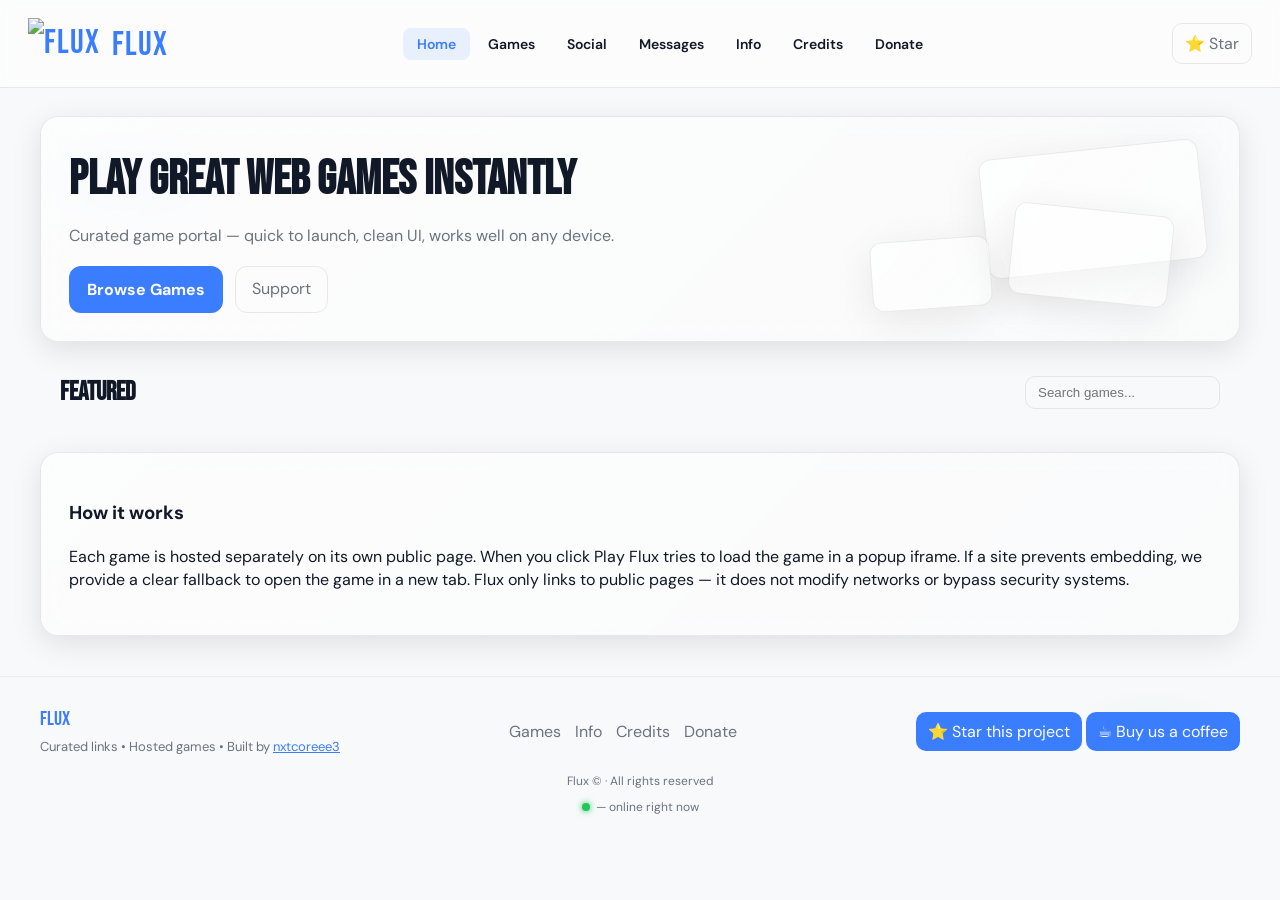
==== index.html @ bccc271b "Add files via upload" ====
<!doctype html>
<html lang="en">
<head>
     <script>
    // Apply dark/beta instantly before first paint to prevent flash
    (function() {
      try {
        if (localStorage.getItem('flux_dark') === '1' || 
            (localStorage.getItem('flux_dark') === null && window.matchMedia('(prefers-color-scheme: dark)').matches)) {
          document.documentElement.classList.add('dark');
        }
        if (localStorage.getItem('flux_beta') === '1') {
          document.documentElement.classList.add('beta');
        }
      } catch(e) {}
    })();
  </script>

  <meta charset="utf-8" />
  <meta name="viewport" content="width=device-width,initial-scale=1" />
  <title>Flux — Play Unblocked</title>
  <link href="https://fonts.googleapis.com/css2?family=Bebas+Neue&family=DM+Sans:wght@400;500;700&display=swap" rel="stylesheet">
  <link rel="stylesheet" href="style.css">
  <link rel="manifest" href="manifest.json">
  <link rel="apple-touch-icon" href="assets/thumbnail.png">
  <meta name="apple-mobile-web-app-capable" content="yes">
  <meta name="apple-mobile-web-app-status-bar-style" content="black-translucent">
  <meta name="apple-mobile-web-app-title" content="Flux">
  <meta name="theme-color" content="#0f1724">
  <style>
    .hot-badge { position:absolute;top:8px;left:8px;background:linear-gradient(135deg,#ef4444,#f59e0b);color:white;font-size:10px;font-weight:800;padding:3px 8px;border-radius:20px;letter-spacing:0.5px;z-index:2;box-shadow:0 2px 8px rgba(239,68,68,0.4);display:inline-block;width:fit-content; }
    .new-badge { position:absolute;top:8px;left:8px;background:linear-gradient(135deg,#22c55e,#16a34a);color:white;font-size:10px;font-weight:800;padding:3px 8px;border-radius:20px;letter-spacing:0.5px;z-index:2;box-shadow:0 2px 8px rgba(34,197,94,0.4);display:inline-block;width:fit-content; }
    .compat-badge { display:inline-flex;align-items:center;background:rgba(58,125,255,0.1);color:var(--accent);font-size:10px;font-weight:700;padding:2px 7px;border-radius:20px;border:1px solid rgba(58,125,255,0.2);cursor:help;position:relative;z-index:10; }
  </style>
  <style>
    @media (max-width: 768px) {
      #main-nav { overflow-x: auto; -webkit-overflow-scrolling: touch; scrollbar-width: none; flex-wrap: nowrap !important; }
      #main-nav::-webkit-scrollbar { display: none; }
    }
  </style>
</head>
<body>
  <header class="topbar">
    <div class="brand">
      <a href="index.html" class="logo"><img src="assets/logo.png" alt="Flux" style="height:32px;vertical-align:middle;margin-right:6px;"> FLUX</a>
    </div>

    <nav class="nav">
      <button class="nav-toggle" aria-controls="main-nav" aria-expanded="false">☰</button>
      <ul id="main-nav" class="nav-list">
        <li><a href="index.html" class="active">Home</a></li>
        <li><a href="games.html">Games</a></li>
        <li><a href="social.html">Social</a></li>
        <li><a href="messages.html">Messages</a></li>
        <li><a href="info.html">Info</a></li>
        <li><a href="credits.html">Credits</a></li>
        <li><a href="donate.html" class="accent">Donate</a></li>
      </ul>
    </nav>

    <div class="right-actions">
      <a class="icon-btn" href="https://github.com/nxtcoreee3/flux" target="_blank" rel="noopener">⭐ Star</a>
    </div>
  </header>

  <main>
    <section class="hero glass">
      <div class="hero-inner">
        <h1>Play great web games instantly</h1>
        <p>Curated game portal — quick to launch, clean UI, works well on any device.</p>
        <div class="hero-actions">
          <a href="games.html" class="btn-large">Browse Games</a>
          <a href="donate.html" class="btn-ghost">Support</a>
        </div>
      </div>
      <div class="hero-visual" aria-hidden="true">
        <div class="tile tile-1"></div>
        <div class="tile tile-2"></div>
        <div class="tile tile-3"></div>
      </div>
    </section>

    <section class="section featured">
      <div id="flux-ad-banner" style="padding:0 0 4px;"></div>
      <div class="section-head">
        <h2>Featured</h2>
        <div class="search-wrap">
          <input id="quick-search" type="search" placeholder="Search games..." aria-label="Search games">
        </div>
      </div>
      <div id="game-grid" class="grid"></div>
    </section>

    <section class="section how glass">
      <h3>How it works</h3>
      <p>Each game is hosted separately on its own public page. When you click Play Flux tries to load the game in a popup iframe. If a site prevents embedding, we provide a clear fallback to open the game in a new tab. Flux only links to public pages — it does not modify networks or bypass security systems.</p>
    </section>
  </main>

  <footer class="site-footer">
    <div class="footer-inner">
      <div class="footer-brand">
        <a href="index.html" class="logo-small">FLUX</a>
        <p>Curated links • Hosted games • Built by <a href="https://github.com/nxtcoreee3" target="_blank" rel="noopener">nxtcoreee3</a></p>
      </div>
      <div class="footer-links">
        <a href="games.html">Games</a>
        <a href="info.html">Info</a>
        <a href="credits.html">Credits</a>
        <a href="donate.html">Donate</a>
      </div>
      <div class="footer-actions">
        <a class="star-btn" href="https://github.com/nxtcoreee3/flux" target="_blank" rel="noopener">⭐ Star this project</a>
        <a class="coffee-btn" href="https://ko-fi.com/nxtcoreee3" target="_blank" rel="noopener">☕ Buy us a coffee</a>
      </div>
    </div>
    <small class="copyright">Flux © <span id="year"></span> · All rights reserved</small>
    <div class="visitor-counter" style="display:flex;align-items:center;justify-content:center;gap:6px;margin-top:8px;font-size:12px;color:var(--muted);">
      <span style="width:8px;height:8px;border-radius:50%;background:#22c55e;display:inline-block;box-shadow:0 0 6px #22c55e;animation:pulse-dot 2s infinite;"></span>
      <span><span id="visitor-count">—</span> online right now</span>
    </div>
  </footer>

  <div id="play-modal" class="modal" aria-hidden="true">
    <div class="modal-backdrop" data-close></div>
    <aside class="modal-panel" role="dialog" aria-modal="true" aria-label="Play game">
      <header class="modal-header">
        <div id="modal-title">Loading...</div>
        <div class="modal-tools">
          <button id="open-tab" class="tool-btn">Open in new tab</button>
          <button id="close-modal" class="tool-btn" aria-label="Close">✕</button>
        </div>
      </header>
      <div class="modal-body">
        <div id="iframe-wrap" class="iframe-wrap">
          <iframe id="game-iframe" src="" frameborder="0" allow="autoplay; fullscreen" sandbox="allow-scripts allow-forms allow-same-origin"></iframe>
        </div>
        <div id="embed-warning" class="embed-warning hidden">
          This site prevents embedding. <a id="open-fallback" href="#" target="_blank" rel="noopener">Open in a new tab</a>
        </div>
      </div>
    </aside>
  </div>

  <script type="module" src="script.js"></script>
</body>
</html>
---- style.css ----
/* style.css — Flux */

/* ═══════════════════════════════════════════
   DEFAULT UI  (original look, untouched)
═══════════════════════════════════════════ */

:root {
  --bg: #f8f9fa;
  --panel: #ffffff;
  --glass-bg: rgba(255,255,255,0.5);
  --glass-border: rgba(0,0,0,0.08);
  --accent: #3a7dff;
  --muted: #6b7280;
  --text: #111827;
  --card: #ffffff;
  --glass-blur: 10px;
  --radius: 14px;
  --glass-shadow: 0 8px 30px rgba(0,0,0,0.1);
  --glass-gradient: linear-gradient(135deg, rgba(255,255,255,0.6), rgba(255,255,255,0.3));
  --input-bg: transparent;
  --footer-border: rgba(0,0,0,0.05);
}

html.dark {
  --bg: #0f1117;
  --panel: #1a1d27;
  --glass-bg: rgba(255,255,255,0.04);
  --glass-border: rgba(255,255,255,0.08);
  --muted: #9ca3af;
  --text: #f3f4f6;
  --card: #1a1d27;
  --glass-shadow: 0 8px 30px rgba(0,0,0,0.4);
  --glass-gradient: linear-gradient(135deg, rgba(255,255,255,0.06), rgba(255,255,255,0.02));
  --input-bg: rgba(255,255,255,0.05);
  --footer-border: rgba(255,255,255,0.06);
}

html.dark body {
  background:
    radial-gradient(1200px 600px at 10% 20%, rgba(58,125,255,0.08), transparent 60%),
    radial-gradient(1000px 400px at 90% 80%, rgba(99,102,241,0.06), transparent 60%),
    var(--bg);
  color: var(--text);
}
html.dark .nav-list a { color: var(--text); }
html.dark .logo { color: var(--accent); }
html.dark .title { color: var(--text); }
html.dark .hero h1 { color: var(--text); }
html.dark .modal-panel { background: var(--panel); }
html.dark .modal-header { border-color: var(--glass-border); }
html.dark .card-foot { border-color: var(--glass-border); }
html.dark input, html.dark select {
  background: var(--input-bg) !important;
  color: var(--text) !important;
  border-color: var(--glass-border) !important;
}

*{ box-sizing: border-box; }
html, body { height: 100%; }
body {
  margin: 0;
  font-family: "DM Sans", system-ui, -apple-system, "Segoe UI", Roboto, "Helvetica Neue", Arial;
  background:
    radial-gradient(1200px 600px at 10% 20%, rgba(58,125,255,0.06), transparent 8%),
    radial-gradient(1000px 400px at 90% 80%, rgba(34,197,94,0.03), transparent 8%),
    var(--bg);
  color: var(--text);
  -webkit-font-smoothing: antialiased;
  line-height: 1.45;
  -webkit-tap-highlight-color: transparent;
  transition: background 0.3s ease, color 0.3s ease;
}

.topbar {
  display: flex; align-items: center; justify-content: space-between;
  gap: 16px; padding: 18px 28px;
  backdrop-filter: blur(6px); background: var(--glass-bg);
  border-bottom: 1px solid var(--glass-border);
  position: sticky; top: 0; z-index: 40; transition: background 0.3s ease;
}
.brand { display: flex; align-items: center; gap: 12px; }
.logo { font-family: 'Bebas Neue', sans-serif; font-size: 34px; color: var(--accent); text-decoration: none; letter-spacing: 1px; }
.tag { color: var(--muted); font-size: 13px; }
.nav { display: flex; align-items: center; gap: 12px; }
.nav-toggle { display: none; background: none; border: 0; color: var(--muted); font-size: 18px; padding: 6px 8px; border-radius: 10px; }
.nav-list { display: flex; gap: 4px; list-style: none; padding: 0; margin: 0; }
.nav-list a { color: var(--text); text-decoration: none; font-weight: 600; font-size: 14px; padding: 7px 14px; border-radius: 8px; }
.nav-list a.active, .nav-list a:hover { background: rgba(58,125,255,0.1); color: var(--accent); }
.right-actions { display: flex; align-items: center; gap: 10px; }
.icon-btn { background: transparent; border: 1px solid var(--glass-border); padding: 8px 12px; border-radius: 10px; color: var(--muted); text-decoration: none; transition: background 0.2s; }
.icon-btn:hover { background: rgba(58,125,255,0.08); }
.cta { background: var(--accent); color: white; padding: 10px 14px; border-radius: 10px; text-decoration: none; font-weight: 700; }

.hero {
  max-width: 1200px; margin: 28px auto; padding: 36px; border-radius: 18px;
  display: grid; grid-template-columns: 1fr 360px; gap: 26px; align-items: center;
  background: var(--glass-gradient); border: 1px solid var(--glass-border);
  box-shadow: var(--glass-shadow); backdrop-filter: blur(var(--glass-blur));
}
.hero h1 { font-family: 'Bebas Neue'; font-size: 48px; margin: 0; color: var(--text); }
.hero p { color: var(--muted); margin: 10px 0 18px; }
.hero-actions { display: flex; gap: 12px; }
.btn-large { background: var(--accent); padding: 12px 18px; border-radius: 12px; color: white; text-decoration: none; font-weight: 700; }
.btn-ghost { background: transparent; border: 1px solid var(--glass-border); padding: 10px 16px; border-radius: 12px; color: var(--muted); text-decoration: none; }
.hero-visual { position: relative; height: 160px; }
.tile { position: absolute; border-radius: 12px; background: var(--glass-gradient); box-shadow: 0 10px 40px rgba(0,0,0,0.08); border: 1px solid var(--glass-border); }
.tile-1 { width: 220px; height: 120px; right: 8px; top: 0; transform: rotate(-6deg); }
.tile-2 { width: 160px; height: 92px; right: 40px; top: 60px; transform: rotate(6deg); }
.tile-3 { width: 120px; height: 70px; left: 20px; bottom: 0; transform: rotate(-4deg); }

.section { max-width: 1200px; margin: 28px auto; padding: 0 20px; }
.section-head { display: flex; align-items: center; justify-content: space-between; margin-bottom: 12px; }
.section-head h2 { margin: 0; font-family: 'Bebas Neue'; font-size: 26px; }
.search-wrap input, .controls input { background: var(--input-bg); border: 1px solid var(--glass-border); padding: 8px 12px; border-radius: 10px; color: var(--text); }
.controls select { background: var(--input-bg); border: 1px solid var(--glass-border); padding: 8px 12px; border-radius: 10px; color: var(--text); }
.controls { display: flex; gap: 10px; align-items: center; }

.grid { display: grid; grid-template-columns: repeat(auto-fill, minmax(220px, 1fr)); gap: 18px; }

.card {
  background: var(--glass-bg); border: 1px solid var(--glass-border);
  border-radius: 12px; overflow: hidden;
  transition: transform .18s ease, box-shadow .18s ease;
  display: flex; flex-direction: column; min-height: 320px; position: relative;
}
.card:hover { transform: translateY(-8px); box-shadow: 0 18px 60px rgba(0,0,0,0.12); }
.thumb { width: 100%; height: 160px; object-fit: cover; display: block; }
.card-body { padding: 12px; flex: 1; display: flex; flex-direction: column; gap: 8px; }
.title { font-family: 'Bebas Neue'; font-size: 18px; margin: 0; color: var(--text); }
.meta { color: var(--muted); font-size: 13px; }
.card-foot { display: flex; justify-content: space-between; align-items: center; padding: 12px; border-top: 1px solid var(--glass-border); }
.play-btn { background: var(--accent); padding: 10px 14px; border-radius: 10px; color: white; border: none; font-weight: 700; cursor: pointer; }
.open-btn { background: transparent; border: 1px solid var(--glass-border); padding: 8px 12px; border-radius: 10px; color: var(--muted); cursor: pointer; }
.favorite { width: 36px; height: 36px; border-radius: 9px; display: inline-grid; place-items: center; border: 1px solid var(--glass-border); cursor: pointer; color: var(--muted); background: transparent; }
.favorite.active { color: #ffd166; border-color: rgba(255,209,102,0.3); box-shadow: 0 6px 24px rgba(255,209,102,0.15); }

.hot-badge { position:absolute;top:8px;left:8px;background:linear-gradient(135deg,#ef4444,#f59e0b);color:white;font-size:10px;font-weight:800;padding:3px 8px;border-radius:20px;letter-spacing:0.5px;z-index:2;box-shadow:0 2px 8px rgba(239,68,68,0.4);display:inline-block;width:fit-content; }
.new-badge { position:absolute;top:8px;left:8px;background:linear-gradient(135deg,#22c55e,#16a34a);color:white;font-size:10px;font-weight:800;padding:3px 8px;border-radius:20px;letter-spacing:0.5px;z-index:2;box-shadow:0 2px 8px rgba(34,197,94,0.4);display:inline-block;width:fit-content; }
.compat-badge { display:inline-flex;align-items:center;background:rgba(58,125,255,0.1);color:var(--accent);font-size:10px;font-weight:700;padding:2px 7px;border-radius:20px;border:1px solid rgba(58,125,255,0.2);cursor:help;position:relative;z-index:10; }

.embed-warning { background: var(--glass-bg); padding: 12px; border-radius: 10px; border: 1px dashed var(--glass-border); margin-top: 12px; color: var(--muted); }
.hidden { display: none; }

.modal { position: fixed; inset: 0; display: none; align-items: center; justify-content: center; z-index: 120; }
.modal[aria-hidden="false"] { display: flex; }
.modal-backdrop { position: absolute; inset: 0; background: linear-gradient(180deg, rgba(0,0,0,0.08), rgba(0,0,0,0.12)); backdrop-filter: blur(3px); }
.modal-panel { position: relative; width: calc(100% - 40px); max-width: 1100px; height: 80vh; background: var(--panel); border-radius: 12px; box-shadow: 0 30px 100px rgba(0,0,0,0.2); overflow: hidden; display: flex; flex-direction: column; border: 1px solid var(--glass-border); }
.modal-header { display: flex; align-items: center; justify-content: space-between; padding: 12px 16px; border-bottom: 1px solid var(--glass-border); }
.modal-header [id^="modal-title"] { font-weight: 700; color: var(--text); }
.modal-tools { display: flex; gap: 8px; }
.tool-btn { background: transparent; border: 1px solid var(--glass-border); padding: 8px 10px; border-radius: 8px; color: var(--muted); cursor: pointer; }
.modal-body { flex: 1; display: flex; flex-direction: column; padding: 8px; }
.iframe-wrap { flex: 1; border-radius: 8px; overflow: hidden; background: #f1f1f1; }
iframe { width: 100%; height: 100%; border: 0; background: #f1f1f1; }

.site-footer { margin-top: 40px; padding: 28px 20px; border-top: 1px solid var(--footer-border); }
.footer-inner { max-width: 1200px; margin: 0 auto; display: flex; gap: 20px; align-items: center; justify-content: space-between; }
.logo-small { font-family: 'Bebas Neue'; font-size: 20px; color: var(--accent); text-decoration: none; }
.footer-links a { color: var(--muted); text-decoration: none; margin-right: 10px; }
.star-btn, .coffee-btn { display: inline-block; padding: 8px 12px; border-radius: 10px; text-decoration: none; background: var(--accent); color: #fff; }
.footer-brand p { color: var(--muted); font-size: 13px; margin: 4px 0 0; }
.footer-brand a { color: var(--accent); }
.copyright { display: block; text-align: center; color: var(--muted); font-size: 12px; margin-top: 16px; }
.creator { display: flex; align-items: center; gap: 18px; }
.creator-ava { width: 96px; height: 96px; border-radius: 12px; object-fit: cover; border: 1px solid var(--glass-border); }
.big-btn { display: inline-block; padding: 12px 18px; border-radius: 12px; background: var(--accent); color: #fff; text-decoration: none; margin-right: 12px; }
.big-btn.alt { background: transparent; border: 1px solid var(--glass-border); color: var(--muted); }
.glass { background: var(--glass-gradient); border: 1px solid var(--glass-border); box-shadow: var(--glass-shadow); backdrop-filter: blur(var(--glass-blur)); border-radius: 18px; padding: 28px; }

@media (max-width: 900px) {
  .hero { grid-template-columns: 1fr; padding: 22px; }
  .nav-list { display: none; }
  .nav-toggle { display: inline-block; }
  .topbar { padding: 12px; }
  .section { padding: 0 14px; }
  .footer-inner { flex-direction: column; align-items: flex-start; gap: 16px; }
}
@media (max-width: 768px) {
  #main-nav { overflow-x: auto; -webkit-overflow-scrolling: touch; scrollbar-width: none; flex-wrap: nowrap !important; }
  #main-nav::-webkit-scrollbar { display: none; }
}

@keyframes pulse-dot {
  0%, 100% { opacity: 1; transform: scale(1); }
  50% { opacity: 0.6; transform: scale(1.3); }
}
@keyframes floaty {
  0% { transform: translateY(0); }
  50% { transform: translateY(-6px); }
  100% { transform: translateY(0); }
}
.tile-1, .tile-3 { animation: floaty 4s ease-in-out infinite; }


/* ═══════════════════════════════════════════════════════════════
   🧪 BETA MODE  — html.beta class on <html> activates everything
   Additive layer: overrides default styles, keeps all features
═══════════════════════════════════════════════════════════════ */

/* Beta variables */
html.beta {
  --beta-bg: #0a0b0f;
  --beta-surface: #12141c;
  --beta-surface2: #1c1f2e;
  --beta-border: rgba(255,255,255,0.06);
  --beta-accent: #7c6aff;
  --beta-accent2: #a855f7;
  --beta-glow: rgba(124,106,255,0.25);
  --beta-text: #e8eaf0;
  --beta-muted: #6b7280;
  --beta-card: #161924;
  --beta-gradient: linear-gradient(135deg, #7c6aff, #a855f7);

  /* Override base vars so everything picks up */
  --bg: var(--beta-bg);
  --panel: var(--beta-surface);
  --glass-bg: rgba(255,255,255,0.03);
  --glass-border: var(--beta-border);
  --accent: var(--beta-accent);
  --muted: var(--beta-muted);
  --text: var(--beta-text);
  --card: var(--beta-card);
  --glass-shadow: 0 8px 40px rgba(0,0,0,0.6);
  --glass-gradient: linear-gradient(135deg, rgba(124,106,255,0.08), rgba(168,85,247,0.04));
  --glass-blur: 20px;
  --footer-border: rgba(255,255,255,0.05);
  --input-bg: rgba(255,255,255,0.04);
}

/* Body — rich dark with subtle animated aurora */
html.beta body {
  background: var(--beta-bg);
  color: var(--beta-text);
  animation: beta-aurora 12s ease-in-out infinite alternate;
}
@keyframes beta-aurora {
  0%   { background-position: 0% 0%; }
  100% { background-position: 100% 100%; }
}
html.beta body::before {
  content: '';
  position: fixed;
  inset: 0;
  z-index: -1;
  background:
    radial-gradient(ellipse 80vw 60vh at 20% 10%, rgba(124,106,255,0.12), transparent 60%),
    radial-gradient(ellipse 60vw 40vh at 80% 80%, rgba(168,85,247,0.09), transparent 55%),
    radial-gradient(ellipse 50vw 50vh at 50% 50%, rgba(56,189,248,0.05), transparent 60%),
    var(--beta-bg);
  pointer-events: none;
}

/* ── Beta Topbar ── */
html.beta .topbar {
  background: rgba(10,11,15,0.85);
  backdrop-filter: blur(20px);
  border-bottom: 1px solid var(--beta-border);
  padding: 12px 28px;
  box-shadow: 0 1px 0 rgba(255,255,255,0.04), 0 4px 24px rgba(0,0,0,0.4);
}
html.beta .logo {
  font-size: 32px;
  background: var(--beta-gradient);
  -webkit-background-clip: text;
  -webkit-text-fill-color: transparent;
  background-clip: text;
  filter: drop-shadow(0 0 12px rgba(124,106,255,0.4));
}
html.beta .nav-list a {
  color: var(--beta-muted);
  font-size: 13px;
  font-weight: 600;
  padding: 6px 13px;
  border-radius: 8px;
  letter-spacing: 0.2px;
  transition: all 0.2s;
}
html.beta .nav-list a:hover,
html.beta .nav-list a.active {
  background: rgba(124,106,255,0.15);
  color: #a78bfa;
}
html.beta .nav-list a.active {
  box-shadow: inset 0 0 0 1px rgba(124,106,255,0.3);
}
html.beta .icon-btn {
  border-color: var(--beta-border);
  color: var(--beta-muted);
  border-radius: 20px;
  padding: 7px 14px;
  font-size: 12px;
  letter-spacing: 0.2px;
}
html.beta .icon-btn:hover {
  background: rgba(124,106,255,0.12);
  border-color: rgba(124,106,255,0.3);
  color: #a78bfa;
}
html.beta .cta {
  background: var(--beta-gradient);
  border-radius: 20px;
  padding: 8px 18px;
  font-size: 13px;
  box-shadow: 0 4px 16px var(--beta-glow);
  letter-spacing: 0.2px;
}

/* ── Beta Hero ── */
html.beta .hero {
  background: linear-gradient(135deg, rgba(124,106,255,0.08), rgba(168,85,247,0.05));
  border-color: rgba(124,106,255,0.2);
  border-radius: 20px;
  box-shadow: 0 0 0 1px rgba(124,106,255,0.1), 0 24px 60px rgba(0,0,0,0.5);
}
html.beta .hero h1 {
  background: linear-gradient(135deg, #e8eaf0 30%, #a78bfa);
  -webkit-background-clip: text;
  -webkit-text-fill-color: transparent;
  background-clip: text;
}
html.beta .btn-large {
  background: var(--beta-gradient);
  border-radius: 20px;
  box-shadow: 0 4px 20px var(--beta-glow);
  padding: 12px 22px;
}
html.beta .btn-ghost {
  border-color: rgba(124,106,255,0.3);
  color: #a78bfa;
  border-radius: 20px;
}
html.beta .tile {
  background: linear-gradient(135deg, rgba(124,106,255,0.12), rgba(168,85,247,0.06));
  border-color: rgba(124,106,255,0.15);
  box-shadow: 0 8px 32px rgba(124,106,255,0.15);
}

/* ── Beta Cards ── */
html.beta .card {
  background: var(--beta-card);
  border: 1px solid var(--beta-border);
  border-radius: 14px;
  min-height: 0;
  overflow: hidden;
  transition: transform 0.2s cubic-bezier(0.34,1.56,0.64,1), box-shadow 0.2s ease, border-color 0.2s ease;
}
html.beta .card:hover {
  transform: translateY(-6px) scale(1.01);
  box-shadow: 0 20px 60px rgba(0,0,0,0.5), 0 0 0 1px rgba(124,106,255,0.3);
  border-color: rgba(124,106,255,0.3);
}
html.beta .thumb {
  height: 150px;
  filter: brightness(0.95);
  transition: filter 0.2s, transform 0.3s;
}
html.beta .card:hover .thumb {
  filter: brightness(1.05);
  transform: scale(1.03);
}
html.beta .card-body {
  background: var(--beta-card);
}
html.beta .title {
  color: var(--beta-text);
  font-size: 17px;
}
html.beta .meta {
  color: var(--beta-muted);
  font-size: 12px;
}
html.beta .card-foot {
  background: rgba(255,255,255,0.02);
  border-color: var(--beta-border);
}
html.beta .play-btn {
  background: var(--beta-gradient);
  border-radius: 20px;
  padding: 9px 18px;
  font-size: 13px;
  box-shadow: 0 4px 14px var(--beta-glow);
  letter-spacing: 0.2px;
  transition: opacity 0.15s, box-shadow 0.15s;
}
html.beta .play-btn:hover {
  opacity: 0.9;
  box-shadow: 0 6px 20px var(--beta-glow);
}
html.beta .favorite {
  border-color: var(--beta-border);
  border-radius: 20px;
  width: 34px; height: 34px;
}
html.beta .favorite:hover { border-color: #ffd166; }

/* ── Beta Badges ── */
html.beta .hot-badge {
  background: linear-gradient(135deg, #ef4444, #f97316);
  box-shadow: 0 2px 12px rgba(239,68,68,0.5);
  border-radius: 20px;
}
html.beta .new-badge {
  background: linear-gradient(135deg, #22c55e, #10b981);
  box-shadow: 0 2px 12px rgba(34,197,94,0.5);
  border-radius: 20px;
}
html.beta .compat-badge {
  background: rgba(124,106,255,0.12);
  color: #a78bfa;
  border-color: rgba(124,106,255,0.25);
}

/* ── Beta Section headings ── */
html.beta .section-head h2 {
  background: var(--beta-gradient);
  -webkit-background-clip: text;
  -webkit-text-fill-color: transparent;
  background-clip: text;
  font-size: 24px;
  letter-spacing: 0.5px;
}
html.beta .search-wrap input,
html.beta .controls input,
html.beta .controls select {
  background: rgba(255,255,255,0.04) !important;
  border-color: var(--beta-border) !important;
  color: var(--beta-text) !important;
  border-radius: 20px !important;
}

/* ── Beta Modal ── */
html.beta .modal-backdrop {
  background: rgba(0,0,0,0.7);
  backdrop-filter: blur(10px);
}
html.beta .modal-panel {
  background: var(--beta-surface);
  border-color: rgba(124,106,255,0.2);
  border-radius: 18px;
  box-shadow: 0 40px 120px rgba(0,0,0,0.7), 0 0 0 1px rgba(124,106,255,0.15);
}
html.beta .modal-header { border-color: var(--beta-border); }
html.beta .tool-btn {
  border-color: var(--beta-border);
  color: var(--beta-muted);
  border-radius: 20px;
}
html.beta .tool-btn:hover {
  background: rgba(124,106,255,0.1);
  border-color: rgba(124,106,255,0.3);
  color: #a78bfa;
}

/* ── Beta Glass util ── */
html.beta .glass {
  background: linear-gradient(135deg, rgba(124,106,255,0.06), rgba(168,85,247,0.03));
  border-color: rgba(124,106,255,0.15);
  box-shadow: 0 8px 40px rgba(0,0,0,0.4);
  border-radius: 20px;
}

/* ── Beta Footer ── */
html.beta .site-footer {
  border-color: var(--beta-border);
}
html.beta .logo-small {
  background: var(--beta-gradient);
  -webkit-background-clip: text;
  -webkit-text-fill-color: transparent;
  background-clip: text;
}
html.beta .star-btn, html.beta .coffee-btn {
  background: var(--beta-gradient);
  border-radius: 20px;
  box-shadow: 0 4px 14px var(--beta-glow);
}

/* ── Beta input overrides ── */
html.beta input, html.beta select, html.beta textarea {
  background: rgba(255,255,255,0.04) !important;
  border-color: var(--beta-border) !important;
  color: var(--beta-text) !important;
}

/* ── Beta indicator badge in dropdown ── */
.beta-mode-indicator {
  display: inline-flex;
  align-items: center;
  gap: 4px;
  background: linear-gradient(135deg, #7c6aff, #a855f7);
  color: white;
  font-size: 9px;
  font-weight: 800;
  padding: 2px 7px;
  border-radius: 20px;
  letter-spacing: 0.6px;
  text-transform: uppercase;
  margin-left: auto;
}

/* ═══════════════════════════════════════════════════════════════
   🧪 BETA MODE — EXTENDED REVOLUTIONARY LAYER
═══════════════════════════════════════════════════════════════ */

/* ── Instant dark background on beta to kill white flash ── */
html.beta,
html.beta body {
  background-color: #0a0b0f !important;
}

/* ── Scrollbar ── */
html.beta ::-webkit-scrollbar { width: 6px; height: 6px; }
html.beta ::-webkit-scrollbar-track { background: transparent; }
html.beta ::-webkit-scrollbar-thumb { background: rgba(124,106,255,0.3); border-radius: 20px; }
html.beta ::-webkit-scrollbar-thumb:hover { background: rgba(124,106,255,0.5); }

/* ── Selection ── */
html.beta ::selection { background: rgba(124,106,255,0.3); color: white; }

/* ── Topbar — frosted dark pill nav ── */
html.beta .topbar {
  padding: 10px 24px;
  background: rgba(10,11,15,0.9) !important;
  border-bottom: 1px solid rgba(255,255,255,0.05);
  box-shadow: 0 1px 30px rgba(0,0,0,0.5);
}
html.beta .nav-list {
  background: rgba(255,255,255,0.04);
  border-radius: 12px;
  padding: 4px;
  border: 1px solid rgba(255,255,255,0.06);
  gap: 2px;
}
html.beta .nav-list a {
  border-radius: 9px;
  font-size: 13px;
  padding: 6px 12px;
  color: rgba(255,255,255,0.5);
  font-weight: 500;
  transition: all 0.15s;
}
html.beta .nav-list a:hover {
  background: rgba(255,255,255,0.07);
  color: rgba(255,255,255,0.9);
}
html.beta .nav-list a.active {
  background: linear-gradient(135deg, rgba(124,106,255,0.35), rgba(168,85,247,0.25));
  color: #c4b5fd;
  box-shadow: 0 0 0 1px rgba(124,106,255,0.4);
  font-weight: 700;
}

/* ── User display name in nav ── */
html.beta #user-name { color: rgba(255,255,255,0.85) !important; }
html.dark #user-name { color: var(--text) !important; }
html.dark #profile-display-name { color: var(--text) !important; }
html.dark .profile-dropdown { background: var(--panel) !important; }

/* ── Grid — tighter, more tiles ── */
html.beta .grid {
  grid-template-columns: repeat(auto-fill, minmax(185px, 1fr));
  gap: 10px;
}

/* ── Cards — cinematic style ── */
html.beta .card {
  background: #0f1118;
  border: 1px solid rgba(255,255,255,0.05);
  border-radius: 12px;
  min-height: 0;
  box-shadow: 0 4px 20px rgba(0,0,0,0.4);
}
html.beta .card::after {
  content: '';
  position: absolute;
  inset: 0;
  border-radius: 12px;
  background: linear-gradient(to bottom, transparent 50%, rgba(0,0,0,0.7) 100%);
  pointer-events: none;
  z-index: 1;
  opacity: 0;
  transition: opacity 0.2s;
}
html.beta .card:hover::after { opacity: 1; }
html.beta .card:hover {
  border-color: rgba(124,106,255,0.4);
  box-shadow: 0 0 0 1px rgba(124,106,255,0.25), 0 20px 50px rgba(0,0,0,0.6);
  transform: translateY(-5px) scale(1.015);
}
html.beta .thumb {
  height: 145px;
  transition: transform 0.4s cubic-bezier(0.34,1.1,0.64,1);
}
html.beta .card:hover .thumb { transform: scale(1.06); }
html.beta .card-body {
  background: transparent;
  padding: 10px 10px 6px;
  position: relative;
  z-index: 2;
}
html.beta .card-foot {
  background: rgba(255,255,255,0.03);
  border-color: rgba(255,255,255,0.05);
  position: relative;
  z-index: 2;
}
html.beta .title { font-size: 15px; color: rgba(255,255,255,0.92); letter-spacing: 0.2px; }
html.beta .meta { font-size: 11px; color: rgba(255,255,255,0.35); }

/* ── Play button — glowing pill ── */
html.beta .play-btn {
  background: linear-gradient(135deg, #7c6aff, #a855f7);
  border-radius: 20px;
  padding: 8px 16px;
  font-size: 12px;
  letter-spacing: 0.3px;
  box-shadow: 0 4px 14px rgba(124,106,255,0.4);
  border: none;
  position: relative;
  overflow: hidden;
  transition: all 0.2s;
}
html.beta .play-btn::before {
  content: '';
  position: absolute;
  top: 0; left: -100%;
  width: 100%; height: 100%;
  background: linear-gradient(90deg, transparent, rgba(255,255,255,0.15), transparent);
  transition: left 0.4s;
}
html.beta .play-btn:hover::before { left: 100%; }
html.beta .play-btn:hover {
  transform: translateY(-1px);
  box-shadow: 0 6px 22px rgba(124,106,255,0.55);
}

/* ── Favourite button ── */
html.beta .favorite {
  width: 32px; height: 32px;
  border-radius: 8px;
  border-color: rgba(255,255,255,0.08);
  transition: all 0.15s;
}
html.beta .favorite:hover { border-color: #ffd166; color: #ffd166; background: rgba(255,209,102,0.08); }
html.beta .favorite.active { color: #ffd166; border-color: rgba(255,209,102,0.4); background: rgba(255,209,102,0.1); }

/* ── Section headings ── */
html.beta .section { padding: 0 20px; }
html.beta .section-head h2 {
  font-size: 13px;
  font-weight: 700;
  text-transform: uppercase;
  letter-spacing: 1.5px;
  background: none;
  -webkit-text-fill-color: unset;
  color: rgba(255,255,255,0.4);
  font-family: 'DM Sans', sans-serif;
}

/* ── Hero — immersive cinematic ── */
html.beta .hero {
  background: linear-gradient(135deg, rgba(124,106,255,0.1) 0%, rgba(10,11,15,0) 60%), #0f1118;
  border: 1px solid rgba(124,106,255,0.15);
  border-radius: 20px;
  box-shadow: 0 0 80px rgba(124,106,255,0.08), inset 0 1px 0 rgba(255,255,255,0.05);
  position: relative;
  overflow: hidden;
}
html.beta .hero::before {
  content: '';
  position: absolute;
  top: -60%; left: -20%;
  width: 60%; height: 200%;
  background: radial-gradient(ellipse, rgba(124,106,255,0.15), transparent 60%);
  pointer-events: none;
}
html.beta .hero h1 {
  -webkit-text-fill-color: unset;
  background: none;
  color: white;
  font-size: 52px;
  line-height: 1;
  text-shadow: 0 0 40px rgba(124,106,255,0.3);
}
html.beta .hero p { color: rgba(255,255,255,0.45); }
html.beta .btn-large {
  background: linear-gradient(135deg, #7c6aff, #a855f7);
  border-radius: 24px;
  padding: 13px 26px;
  font-size: 14px;
  box-shadow: 0 6px 24px rgba(124,106,255,0.45);
  letter-spacing: 0.3px;
  position: relative;
  overflow: hidden;
  transition: all 0.2s;
}
html.beta .btn-large:hover { transform: translateY(-2px); box-shadow: 0 10px 32px rgba(124,106,255,0.55); }
html.beta .btn-ghost {
  border-radius: 24px;
  border-color: rgba(255,255,255,0.1);
  color: rgba(255,255,255,0.5);
  padding: 12px 22px;
  transition: all 0.2s;
}
html.beta .btn-ghost:hover { border-color: rgba(124,106,255,0.4); color: #c4b5fd; background: rgba(124,106,255,0.08); }

/* ── Search & inputs ── */
html.beta .search-wrap input,
html.beta .controls input,
html.beta .controls select,
html.beta input:not([type="checkbox"]):not([type="radio"]),
html.beta select,
html.beta textarea {
  background: rgba(255,255,255,0.04) !important;
  border: 1px solid rgba(255,255,255,0.08) !important;
  color: rgba(255,255,255,0.8) !important;
  border-radius: 10px !important;
  transition: border-color 0.15s, box-shadow 0.15s;
}
html.beta input:focus,
html.beta select:focus,
html.beta textarea:focus {
  border-color: rgba(124,106,255,0.5) !important;
  box-shadow: 0 0 0 3px rgba(124,106,255,0.1) !important;
  outline: none !important;
}
html.beta input::placeholder,
html.beta textarea::placeholder { color: rgba(255,255,255,0.2) !important; }

/* ── Badges ── */
html.beta .hot-badge { letter-spacing: 0.5px; }
html.beta .new-badge { letter-spacing: 0.5px; }
html.beta .compat-badge { background: rgba(124,106,255,0.15); color: #a78bfa; border-color: rgba(124,106,255,0.3); }

/* ── Modals ── */
html.beta .modal-backdrop { background: rgba(0,0,0,0.75); backdrop-filter: blur(16px); }
html.beta .modal-panel {
  background: #0f1118;
  border: 1px solid rgba(124,106,255,0.2);
  border-radius: 20px;
  box-shadow: 0 40px 120px rgba(0,0,0,0.8), 0 0 0 1px rgba(124,106,255,0.1);
}
html.beta .modal-header { border-color: rgba(255,255,255,0.05); background: rgba(255,255,255,0.02); }
html.beta .modal-header [id^="modal-title"] { color: rgba(255,255,255,0.9); }
html.beta .tool-btn {
  border-color: rgba(255,255,255,0.08);
  color: rgba(255,255,255,0.4);
  border-radius: 8px;
  transition: all 0.15s;
}
html.beta .tool-btn:hover { background: rgba(124,106,255,0.12); border-color: rgba(124,106,255,0.3); color: #c4b5fd; }

/* ── Glass sections ── */
html.beta .glass {
  background: rgba(255,255,255,0.02);
  border: 1px solid rgba(255,255,255,0.06);
  border-radius: 20px;
  box-shadow: 0 8px 40px rgba(0,0,0,0.5);
}

/* ── Footer ── */
html.beta .site-footer {
  border-color: rgba(255,255,255,0.05);
  background: rgba(255,255,255,0.01);
}
html.beta .footer-links a { color: rgba(255,255,255,0.3); }
html.beta .footer-links a:hover { color: #a78bfa; }
html.beta .footer-brand p { color: rgba(255,255,255,0.25); }
html.beta .copyright { color: rgba(255,255,255,0.15); }
html.beta .logo-small { -webkit-text-fill-color: unset; background: none; color: #a78bfa; }
html.beta .star-btn, html.beta .coffee-btn {
  background: linear-gradient(135deg, #7c6aff, #a855f7);
  border-radius: 20px;
  box-shadow: 0 4px 14px rgba(124,106,255,0.35);
}

/* ── Icons ── */
html.beta .icon-btn {
  border-radius: 10px;
  background: rgba(255,255,255,0.04);
  border-color: rgba(255,255,255,0.06);
  color: rgba(255,255,255,0.5);
  transition: all 0.15s;
}
html.beta .icon-btn:hover { background: rgba(124,106,255,0.12); border-color: rgba(124,106,255,0.3); color: #c4b5fd; }

/* ── Visitor counter ── */
html.beta .visitor-counter span:first-child { background: #a78bfa !important; box-shadow: 0 0 8px #a78bfa !important; }

/* ── Embed warning ── */
html.beta .embed-warning { background: rgba(255,255,255,0.03); border-color: rgba(255,255,255,0.06); color: rgba(255,255,255,0.4); }

/* ── Toast container ── */
html.beta #toast-container > div {
  background: #1c1f2e !important;
  border-color: rgba(124,106,255,0.5) !important;
  color: rgba(255,255,255,0.9) !important;
  box-shadow: 0 8px 30px rgba(0,0,0,0.5) !important;
}

/* ── Dark mode text fixes (non-beta) ── */
html.dark #user-name { color: var(--text) !important; }
html.dark #profile-display-name { color: var(--text) !important; }
html.dark #profile-email { color: var(--muted) !important; }
html.dark #profile-fav-count { color: var(--text) !important; }

/* ── Beta dropdown ── */
html.beta #profile-dropdown {
  background: #12141c !important;
  border: 1px solid rgba(124,106,255,0.2) !important;
  box-shadow: 0 20px 60px rgba(0,0,0,0.7), 0 0 0 1px rgba(124,106,255,0.1) !important;
}
html.beta #profile-dropdown > div { border-color: rgba(255,255,255,0.05) !important; }
html.beta #profile-dropdown button,
html.beta #profile-dropdown a {
  color: rgba(255,255,255,0.7) !important;
  transition: background 0.15s, color 0.15s;
}
html.beta #profile-dropdown button:hover,
html.beta #profile-dropdown a:hover {
  background: rgba(124,106,255,0.1) !important;
  color: #c4b5fd !important;
}
html.beta #sign-out-btn { color: #f87171 !important; }
html.beta #sign-out-btn:hover { background: rgba(248,113,113,0.1) !important; }
html.beta #mod-panel-btn { color: #c4b5fd !important; }
html.beta #user-name { color: rgba(255,255,255,0.9) !important; }
html.beta #profile-display-name { color: rgba(255,255,255,0.9) !important; }
html.beta #profile-email { color: rgba(255,255,255,0.35) !important; }
html.beta #profile-fav-count { color: rgba(255,255,255,0.7) !important; }

/* ── Notification dropdown ── */
html.beta #notif-dropdown {
  background: #12141c !important;
  border-color: rgba(255,255,255,0.06) !important;
}
html.beta #stats-dropdown {
  background: #12141c !important;
  border-color: rgba(255,255,255,0.06) !important;
}

/* ── Page transition fade-in ── */
html.beta body { animation: beta-fadein 0.25s ease both; }
@keyframes beta-fadein { from { opacity: 0; } to { opacity: 1; } }
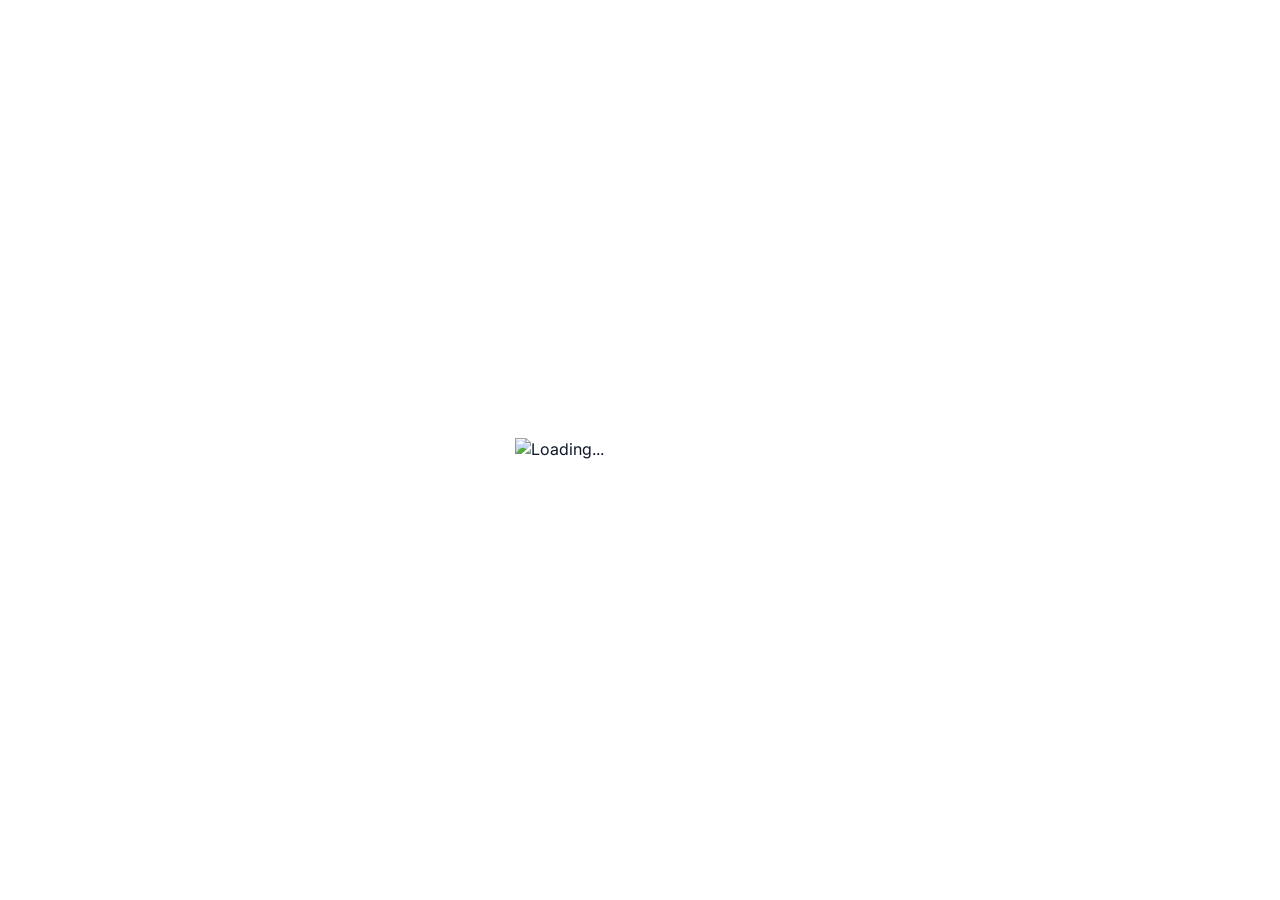
==== commit 2fcdd4db: "Add files via upload" ====
--- a/index.html
+++ b/index.html
@@ -18,8 +18,8 @@
 
   <meta charset="utf-8" />
   <meta name="viewport" content="width=device-width,initial-scale=1" />
-  <title>Flux — Play Unblocked</title>
-  <link href="https://fonts.googleapis.com/css2?family=Bebas+Neue&family=DM+Sans:wght@400;500;700&display=swap" rel="stylesheet">
+  <title>Flux</title>
+  <link href="https://fonts.googleapis.com/css2?family=Outfit:wght@400;700;800&family=Inter:wght@400;500;600;700&display=swap" rel="stylesheet">
   <link rel="stylesheet" href="style.css">
   <link rel="manifest" href="manifest.json">
   <link rel="apple-touch-icon" href="assets/thumbnail.png">
@@ -40,6 +40,25 @@
   </style>
 </head>
 <body>
+  <div id="global-page-loader" style="position:fixed;inset:0;background:#ffffff;z-index:9999999;display:flex;justify-content:center;align-items:center;transition:opacity 0.4s ease;pointer-events:none;">
+    <img src="assets/loading.gif" style="width:250px;height:auto;" alt="Loading...">
+  </div>
+  <script>
+    // Fast Boot: hide the white loader quickly (best effort)
+    (function(){
+      const hide = () => {
+        try { if (localStorage.getItem('flux_fast_boot') !== '1') return; } catch(e){ return; }
+        const el = document.getElementById('global-page-loader');
+        if (!el) return;
+        el.style.opacity = '0';
+        setTimeout(() => { try { el.remove(); } catch(e){} }, 420);
+      };
+      setTimeout(hide, 80);
+      requestAnimationFrame(hide);
+      window.addEventListener('pageshow', hide, { once: true });
+    })();
+  </script>
+
   <header class="topbar">
     <div class="brand">
       <a href="index.html" class="logo"><img src="assets/logo.png" alt="Flux" style="height:32px;vertical-align:middle;margin-right:6px;"> FLUX</a>
@@ -70,13 +89,24 @@
         <p>Curated game portal — quick to launch, clean UI, works well on any device.</p>
         <div class="hero-actions">
           <a href="games.html" class="btn-large">Browse Games</a>
-          <a href="donate.html" class="btn-ghost">Support</a>
+          <div style="display:flex;align-items:center;">
+            <script type='text/javascript' src='https://storage.ko-fi.com/cdn/widget/Widget_2.js'></script>
+            <script type='text/javascript'>kofiwidget2.init('Support me on Ko-fi', '#ffb812', 'R6R41RAS47');kofiwidget2.draw();</script>
+          </div>
         </div>
       </div>
-      <div class="hero-visual" aria-hidden="true">
-        <div class="tile tile-1"></div>
-        <div class="tile tile-2"></div>
-        <div class="tile tile-3"></div>
+      <!-- Commits Panel -->
+      <div class="hero-commits" id="hero-commits">
+        <div class="commits-header">
+          <span id="commits-total-label" style="font-family:'Bebas Neue',sans-serif;font-size:22px;color:var(--accent);letter-spacing:1px;">Commits</span>
+          <span id="commits-live-dot" style="display:inline-flex;align-items:center;gap:5px;font-size:11px;color:var(--muted);">
+            <span style="width:6px;height:6px;border-radius:50%;background:#22c55e;display:inline-block;animation:pulse-dot 2s infinite;"></span>Live
+          </span>
+        </div>
+        <div id="commits-list" style="display:flex;flex-direction:column;gap:6px;">
+          <div style="padding:16px 0;text-align:center;color:var(--muted);font-size:12px;">Loading commits...</div>
+        </div>
+        <a href="https://github.com/nxtcoreee3/flux/commits/main" target="_blank" rel="noopener" style="display:block;margin-top:10px;font-size:11px;color:var(--muted);text-decoration:none;text-align:right;">View all on GitHub →</a>
       </div>
     </section>
 
@@ -125,8 +155,9 @@
     <div class="modal-backdrop" data-close></div>
     <aside class="modal-panel" role="dialog" aria-modal="true" aria-label="Play game">
       <header class="modal-header">
-        <div id="modal-title">Loading...</div>
+        <div id="modal-title"><div style="display:flex;justify-content:center;padding:20px;"><img src="assets/loading.gif" style="width:80px;height:auto;" alt="Loading..."></div></div>
         <div class="modal-tools">
+          <div id="modal-kill-btn-wrap"></div>
           <button id="open-tab" class="tool-btn">Open in new tab</button>
           <button id="close-modal" class="tool-btn" aria-label="Close">✕</button>
         </div>
@@ -135,8 +166,14 @@
         <div id="iframe-wrap" class="iframe-wrap">
           <iframe id="game-iframe" src="" frameborder="0" allow="autoplay; fullscreen" sandbox="allow-scripts allow-forms allow-same-origin"></iframe>
         </div>
-        <div id="embed-warning" class="embed-warning hidden">
-          This site prevents embedding. <a id="open-fallback" href="#" target="_blank" rel="noopener">Open in a new tab</a>
+        <div id="embed-warning" class="embed-warning hidden" style="text-align:center;">
+          <div style="font-size:24px;margin-bottom:8px;">🕒</div>
+          <div style="font-size:14px;font-weight:600;color:var(--text);margin-bottom:4px;">Taking a while to load?</div>
+          <div style="font-size:12px;color:var(--muted);margin-bottom:12px;">This site might be blocking embedding or just slow.</div>
+          <div style="display:flex;gap:8px;justify-content:center;">
+            <button id="keep-waiting" style="padding:6px 12px;background:var(--accent);color:white;border:none;border-radius:8px;font-size:12px;font-weight:700;cursor:pointer;">Keep Waiting</button>
+            <a href="social.html" style="padding:6px 12px;background:rgba(0,0,0,0.05);color:var(--text);border-radius:8px;font-size:12px;font-weight:700;text-decoration:none;">Report to Admin</a>
+          </div>
         </div>
       </div>
     </aside>
--- a/style.css
+++ b/style.css
@@ -5,34 +5,35 @@
 ═══════════════════════════════════════════ */
 
 :root {
-  --bg: #f8f9fa;
+  --bg: #f4f7fb;
   --panel: #ffffff;
-  --glass-bg: rgba(255,255,255,0.5);
-  --glass-border: rgba(0,0,0,0.08);
-  --accent: #3a7dff;
-  --muted: #6b7280;
-  --text: #111827;
+  --glass-bg: rgba(255,255,255,0.7);
+  --glass-border: rgba(0,0,0,0.04);
+  --accent: #6366f1;
+  --muted: #64748b;
+  --text: #0f172a;
   --card: #ffffff;
-  --glass-blur: 10px;
-  --radius: 14px;
-  --glass-shadow: 0 8px 30px rgba(0,0,0,0.1);
-  --glass-gradient: linear-gradient(135deg, rgba(255,255,255,0.6), rgba(255,255,255,0.3));
-  --input-bg: transparent;
+  --glass-blur: 16px;
+  --radius: 16px;
+  --glass-shadow: 0 10px 40px rgba(0,0,0,0.05);
+  --glass-gradient: linear-gradient(135deg, rgba(255,255,255,0.9), rgba(255,255,255,0.4));
+  --input-bg: rgba(255,255,255,0.6);
   --footer-border: rgba(0,0,0,0.05);
 }
 
 html.dark {
-  --bg: #0f1117;
-  --panel: #1a1d27;
-  --glass-bg: rgba(255,255,255,0.04);
-  --glass-border: rgba(255,255,255,0.08);
-  --muted: #9ca3af;
-  --text: #f3f4f6;
-  --card: #1a1d27;
-  --glass-shadow: 0 8px 30px rgba(0,0,0,0.4);
-  --glass-gradient: linear-gradient(135deg, rgba(255,255,255,0.06), rgba(255,255,255,0.02));
-  --input-bg: rgba(255,255,255,0.05);
-  --footer-border: rgba(255,255,255,0.06);
+  --bg: #09090b;
+  --panel: #18181b;
+  --glass-bg: rgba(255,255,255,0.02);
+  --glass-border: rgba(255,255,255,0.05);
+  --accent: #06b6d4;
+  --muted: #a1a1aa;
+  --text: #f8fafc;
+  --card: #18181b;
+  --glass-shadow: 0 16px 40px rgba(0,0,0,0.4);
+  --glass-gradient: linear-gradient(135deg, rgba(255,255,255,0.05), rgba(255,255,255,0.01));
+  --input-bg: rgba(255,255,255,0.03);
+  --footer-border: rgba(255,255,255,0.04);
 }
 
 html.dark body {
@@ -59,7 +60,7 @@
 html, body { height: 100%; }
 body {
   margin: 0;
-  font-family: "DM Sans", system-ui, -apple-system, "Segoe UI", Roboto, "Helvetica Neue", Arial;
+  font-family: "Inter", system-ui, -apple-system, "Segoe UI", Roboto, "Helvetica Neue", Arial;
   background:
     radial-gradient(1200px 600px at 10% 20%, rgba(58,125,255,0.06), transparent 8%),
     radial-gradient(1000px 400px at 90% 80%, rgba(34,197,94,0.03), transparent 8%),
@@ -79,7 +80,7 @@
   position: sticky; top: 0; z-index: 40; transition: background 0.3s ease;
 }
 .brand { display: flex; align-items: center; gap: 12px; }
-.logo { font-family: 'Bebas Neue', sans-serif; font-size: 34px; color: var(--accent); text-decoration: none; letter-spacing: 1px; }
+.logo { font-family: 'Outfit', sans-serif; font-size: 34px; font-weight: 800; color: var(--accent); text-decoration: none; letter-spacing: -1px; }
 .tag { color: var(--muted); font-size: 13px; }
 .nav { display: flex; align-items: center; gap: 12px; }
 .nav-toggle { display: none; background: none; border: 0; color: var(--muted); font-size: 18px; padding: 6px 8px; border-radius: 10px; }
@@ -93,11 +94,11 @@
 
 .hero {
   max-width: 1200px; margin: 28px auto; padding: 36px; border-radius: 18px;
-  display: grid; grid-template-columns: 1fr 360px; gap: 26px; align-items: center;
+  display: grid; grid-template-columns: 1fr 340px; gap: 26px; align-items: start;
   background: var(--glass-gradient); border: 1px solid var(--glass-border);
   box-shadow: var(--glass-shadow); backdrop-filter: blur(var(--glass-blur));
 }
-.hero h1 { font-family: 'Bebas Neue'; font-size: 48px; margin: 0; color: var(--text); }
+.hero h1 { font-family: 'Outfit', sans-serif; font-size: 48px; font-weight: 800; margin: 0; color: var(--text); letter-spacing: -1px; }
 .hero p { color: var(--muted); margin: 10px 0 18px; }
 .hero-actions { display: flex; gap: 12px; }
 .btn-large { background: var(--accent); padding: 12px 18px; border-radius: 12px; color: white; text-decoration: none; font-weight: 700; }
@@ -108,9 +109,89 @@
 .tile-2 { width: 160px; height: 92px; right: 40px; top: 60px; transform: rotate(6deg); }
 .tile-3 { width: 120px; height: 70px; left: 20px; bottom: 0; transform: rotate(-4deg); }
 
+/* ── Commits Panel ── */
+.hero-commits {
+  border-left: 1px solid var(--glass-border);
+  padding-left: 24px;
+  min-width: 0;
+  flex-shrink: 0;
+  width: 340px;
+}
+.commits-header {
+  display: flex;
+  align-items: center;
+  justify-content: space-between;
+  margin-bottom: 12px;
+}
+.commit-row {
+  display: flex;
+  flex-direction: column;
+  gap: 2px;
+  padding: 8px 10px;
+  border-radius: 10px;
+  transition: background 0.15s;
+  cursor: pointer;
+  border: 1px solid transparent;
+}
+.commit-row:hover { background: rgba(58,125,255,0.06); border-color: rgba(58,125,255,0.15); }
+.commit-sha-line {
+  display: flex;
+  align-items: center;
+  gap: 8px;
+}
+.commit-sha {
+  font-family: monospace;
+  font-size: 11px;
+  font-weight: 700;
+  color: var(--accent);
+  background: rgba(58,125,255,0.1);
+  padding: 1px 6px;
+  border-radius: 6px;
+  text-decoration: none;
+  flex-shrink: 0;
+}
+.commit-sha:hover { background: rgba(58,125,255,0.2); }
+.commit-msg {
+  font-size: 12px;
+  font-weight: 600;
+  color: var(--text);
+  white-space: nowrap;
+  overflow: hidden;
+  text-overflow: ellipsis;
+}
+.commit-ai-desc {
+  font-size: 11px;
+  color: var(--muted);
+  line-height: 1.4;
+  margin-top: 2px;
+}
+.commit-ai-desc a {
+  color: var(--accent);
+  text-decoration: underline;
+  font-weight: 600;
+}
+.commit-time {
+  font-size: 10px;
+  color: var(--muted);
+}
+.commit-new-badge {
+  background: linear-gradient(135deg,#22c55e,#16a34a);
+  color: white;
+  font-size: 9px;
+  font-weight: 800;
+  padding: 1px 6px;
+  border-radius: 20px;
+  letter-spacing: 0.4px;
+  text-transform: uppercase;
+  flex-shrink: 0;
+}
+@media (max-width: 900px) {
+  .hero-commits { display: none; }
+}
+
 .section { max-width: 1200px; margin: 28px auto; padding: 0 20px; }
 .section-head { display: flex; align-items: center; justify-content: space-between; margin-bottom: 12px; }
-.section-head h2 { margin: 0; font-family: 'Bebas Neue'; font-size: 26px; }
+.section-head h2 { margin: 0; font-family: 'Outfit', sans-serif; font-size: 28px; font-weight: 700; letter-spacing: -0.5px; }
 .search-wrap input, .controls input { background: var(--input-bg); border: 1px solid var(--glass-border); padding: 8px 12px; border-radius: 10px; color: var(--text); }
 .controls select { background: var(--input-bg); border: 1px solid var(--glass-border); padding: 8px 12px; border-radius: 10px; color: var(--text); }
 .controls { display: flex; gap: 10px; align-items: center; }
@@ -126,7 +207,7 @@
 .card:hover { transform: translateY(-8px); box-shadow: 0 18px 60px rgba(0,0,0,0.12); }
 .thumb { width: 100%; height: 160px; object-fit: cover; display: block; }
 .card-body { padding: 12px; flex: 1; display: flex; flex-direction: column; gap: 8px; }
-.title { font-family: 'Bebas Neue'; font-size: 18px; margin: 0; color: var(--text); }
+.title { font-family: 'Inter', sans-serif; font-size: 16px; font-weight: 600; margin: 0; color: var(--text); }
 .meta { color: var(--muted); font-size: 13px; }
 .card-foot { display: flex; justify-content: space-between; align-items: center; padding: 12px; border-top: 1px solid var(--glass-border); }
 .play-btn { background: var(--accent); padding: 10px 14px; border-radius: 10px; color: white; border: none; font-weight: 700; cursor: pointer; }
@@ -155,7 +236,7 @@
 
 .site-footer { margin-top: 40px; padding: 28px 20px; border-top: 1px solid var(--footer-border); }
 .footer-inner { max-width: 1200px; margin: 0 auto; display: flex; gap: 20px; align-items: center; justify-content: space-between; }
-.logo-small { font-family: 'Bebas Neue'; font-size: 20px; color: var(--accent); text-decoration: none; }
+.logo-small { font-family: 'Outfit', sans-serif; font-size: 22px; font-weight: 800; color: var(--accent); text-decoration: none; letter-spacing: -0.5px; }
 .footer-links a { color: var(--muted); text-decoration: none; margin-right: 10px; }
 .star-btn, .coffee-btn { display: inline-block; padding: 8px 12px; border-radius: 10px; text-decoration: none; background: var(--accent); color: #fff; }
 .footer-brand p { color: var(--muted); font-size: 13px; margin: 4px 0 0; }
@@ -654,7 +735,7 @@
   background: none;
   -webkit-text-fill-color: unset;
   color: rgba(255,255,255,0.4);
-  font-family: 'DM Sans', sans-serif;
+  font-family: 'Inter', sans-serif;
 }
 
 /* ── Hero — immersive cinematic ── */
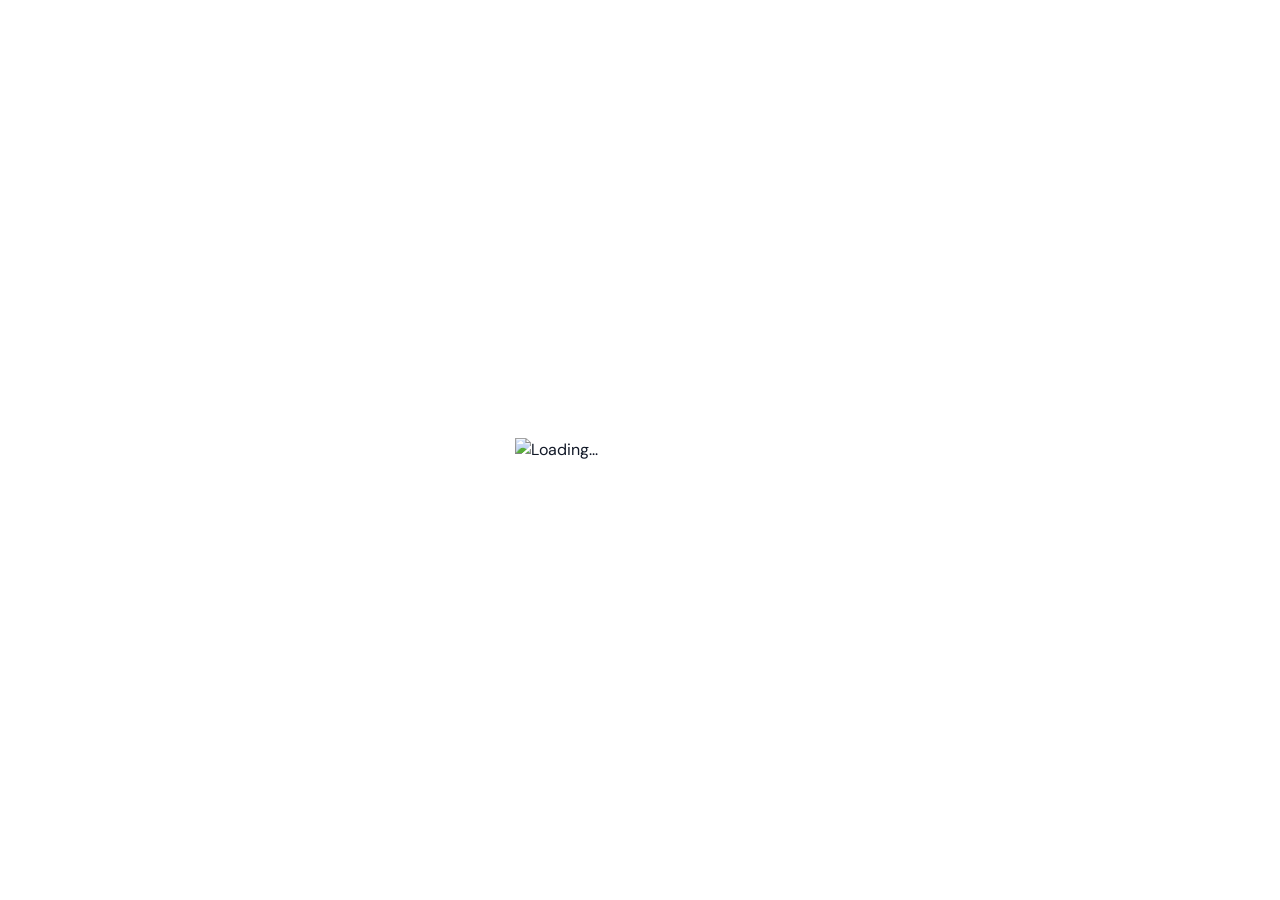
==== commit 5b3a4c14: "Add files via upload" ====
--- a/index.html
+++ b/index.html
@@ -19,7 +19,7 @@
   <meta charset="utf-8" />
   <meta name="viewport" content="width=device-width,initial-scale=1" />
   <title>Flux</title>
-  <link href="https://fonts.googleapis.com/css2?family=Outfit:wght@400;700;800&family=Inter:wght@400;500;600;700&display=swap" rel="stylesheet">
+  <link href="https://fonts.googleapis.com/css2?family=Bebas+Neue&family=DM+Sans:wght@400;500;700&display=swap" rel="stylesheet">
   <link rel="stylesheet" href="style.css">
   <link rel="manifest" href="manifest.json">
   <link rel="apple-touch-icon" href="assets/thumbnail.png">
--- a/style.css
+++ b/style.css
@@ -5,35 +5,34 @@
 ═══════════════════════════════════════════ */
 
 :root {
-  --bg: #f4f7fb;
+  --bg: #f8f9fa;
   --panel: #ffffff;
-  --glass-bg: rgba(255,255,255,0.7);
-  --glass-border: rgba(0,0,0,0.04);
-  --accent: #6366f1;
-  --muted: #64748b;
-  --text: #0f172a;
+  --glass-bg: rgba(255,255,255,0.5);
+  --glass-border: rgba(0,0,0,0.08);
+  --accent: #3a7dff;
+  --muted: #6b7280;
+  --text: #111827;
   --card: #ffffff;
-  --glass-blur: 16px;
-  --radius: 16px;
-  --glass-shadow: 0 10px 40px rgba(0,0,0,0.05);
-  --glass-gradient: linear-gradient(135deg, rgba(255,255,255,0.9), rgba(255,255,255,0.4));
-  --input-bg: rgba(255,255,255,0.6);
+  --glass-blur: 10px;
+  --radius: 14px;
+  --glass-shadow: 0 8px 30px rgba(0,0,0,0.1);
+  --glass-gradient: linear-gradient(135deg, rgba(255,255,255,0.6), rgba(255,255,255,0.3));
+  --input-bg: transparent;
   --footer-border: rgba(0,0,0,0.05);
 }
 
 html.dark {
-  --bg: #09090b;
-  --panel: #18181b;
-  --glass-bg: rgba(255,255,255,0.02);
-  --glass-border: rgba(255,255,255,0.05);
-  --accent: #06b6d4;
-  --muted: #a1a1aa;
-  --text: #f8fafc;
-  --card: #18181b;
-  --glass-shadow: 0 16px 40px rgba(0,0,0,0.4);
-  --glass-gradient: linear-gradient(135deg, rgba(255,255,255,0.05), rgba(255,255,255,0.01));
-  --input-bg: rgba(255,255,255,0.03);
-  --footer-border: rgba(255,255,255,0.04);
+  --bg: #0f1117;
+  --panel: #1a1d27;
+  --glass-bg: rgba(255,255,255,0.04);
+  --glass-border: rgba(255,255,255,0.08);
+  --muted: #9ca3af;
+  --text: #f3f4f6;
+  --card: #1a1d27;
+  --glass-shadow: 0 8px 30px rgba(0,0,0,0.4);
+  --glass-gradient: linear-gradient(135deg, rgba(255,255,255,0.06), rgba(255,255,255,0.02));
+  --input-bg: rgba(255,255,255,0.05);
+  --footer-border: rgba(255,255,255,0.06);
 }
 
 html.dark body {
@@ -60,7 +59,7 @@
 html, body { height: 100%; }
 body {
   margin: 0;
-  font-family: "Inter", system-ui, -apple-system, "Segoe UI", Roboto, "Helvetica Neue", Arial;
+  font-family: "DM Sans", system-ui, -apple-system, "Segoe UI", Roboto, "Helvetica Neue", Arial;
   background:
     radial-gradient(1200px 600px at 10% 20%, rgba(58,125,255,0.06), transparent 8%),
     radial-gradient(1000px 400px at 90% 80%, rgba(34,197,94,0.03), transparent 8%),
@@ -80,7 +79,7 @@
   position: sticky; top: 0; z-index: 40; transition: background 0.3s ease;
 }
 .brand { display: flex; align-items: center; gap: 12px; }
-.logo { font-family: 'Outfit', sans-serif; font-size: 34px; font-weight: 800; color: var(--accent); text-decoration: none; letter-spacing: -1px; }
+.logo { font-family: 'Bebas Neue', sans-serif; font-size: 34px; color: var(--accent); text-decoration: none; letter-spacing: 1px; }
 .tag { color: var(--muted); font-size: 13px; }
 .nav { display: flex; align-items: center; gap: 12px; }
 .nav-toggle { display: none; background: none; border: 0; color: var(--muted); font-size: 18px; padding: 6px 8px; border-radius: 10px; }
@@ -98,7 +97,7 @@
   background: var(--glass-gradient); border: 1px solid var(--glass-border);
   box-shadow: var(--glass-shadow); backdrop-filter: blur(var(--glass-blur));
 }
-.hero h1 { font-family: 'Outfit', sans-serif; font-size: 48px; font-weight: 800; margin: 0; color: var(--text); letter-spacing: -1px; }
+.hero h1 { font-family: 'Bebas Neue'; font-size: 48px; margin: 0; color: var(--text); }
 .hero p { color: var(--muted); margin: 10px 0 18px; }
 .hero-actions { display: flex; gap: 12px; }
 .btn-large { background: var(--accent); padding: 12px 18px; border-radius: 12px; color: white; text-decoration: none; font-weight: 700; }
@@ -191,7 +190,7 @@
 
 .section { max-width: 1200px; margin: 28px auto; padding: 0 20px; }
 .section-head { display: flex; align-items: center; justify-content: space-between; margin-bottom: 12px; }
-.section-head h2 { margin: 0; font-family: 'Outfit', sans-serif; font-size: 28px; font-weight: 700; letter-spacing: -0.5px; }
+.section-head h2 { margin: 0; font-family: 'Bebas Neue'; font-size: 26px; }
 .search-wrap input, .controls input { background: var(--input-bg); border: 1px solid var(--glass-border); padding: 8px 12px; border-radius: 10px; color: var(--text); }
 .controls select { background: var(--input-bg); border: 1px solid var(--glass-border); padding: 8px 12px; border-radius: 10px; color: var(--text); }
 .controls { display: flex; gap: 10px; align-items: center; }
@@ -207,7 +206,7 @@
 .card:hover { transform: translateY(-8px); box-shadow: 0 18px 60px rgba(0,0,0,0.12); }
 .thumb { width: 100%; height: 160px; object-fit: cover; display: block; }
 .card-body { padding: 12px; flex: 1; display: flex; flex-direction: column; gap: 8px; }
-.title { font-family: 'Inter', sans-serif; font-size: 16px; font-weight: 600; margin: 0; color: var(--text); }
+.title { font-family: 'Bebas Neue'; font-size: 18px; margin: 0; color: var(--text); }
 .meta { color: var(--muted); font-size: 13px; }
 .card-foot { display: flex; justify-content: space-between; align-items: center; padding: 12px; border-top: 1px solid var(--glass-border); }
 .play-btn { background: var(--accent); padding: 10px 14px; border-radius: 10px; color: white; border: none; font-weight: 700; cursor: pointer; }
@@ -236,7 +235,7 @@
 
 .site-footer { margin-top: 40px; padding: 28px 20px; border-top: 1px solid var(--footer-border); }
 .footer-inner { max-width: 1200px; margin: 0 auto; display: flex; gap: 20px; align-items: center; justify-content: space-between; }
-.logo-small { font-family: 'Outfit', sans-serif; font-size: 22px; font-weight: 800; color: var(--accent); text-decoration: none; letter-spacing: -0.5px; }
+.logo-small { font-family: 'Bebas Neue'; font-size: 20px; color: var(--accent); text-decoration: none; }
 .footer-links a { color: var(--muted); text-decoration: none; margin-right: 10px; }
 .star-btn, .coffee-btn { display: inline-block; padding: 8px 12px; border-radius: 10px; text-decoration: none; background: var(--accent); color: #fff; }
 .footer-brand p { color: var(--muted); font-size: 13px; margin: 4px 0 0; }
@@ -735,7 +734,7 @@
   background: none;
   -webkit-text-fill-color: unset;
   color: rgba(255,255,255,0.4);
-  font-family: 'Inter', sans-serif;
+  font-family: 'DM Sans', sans-serif;
 }
 
 /* ── Hero — immersive cinematic ── */
